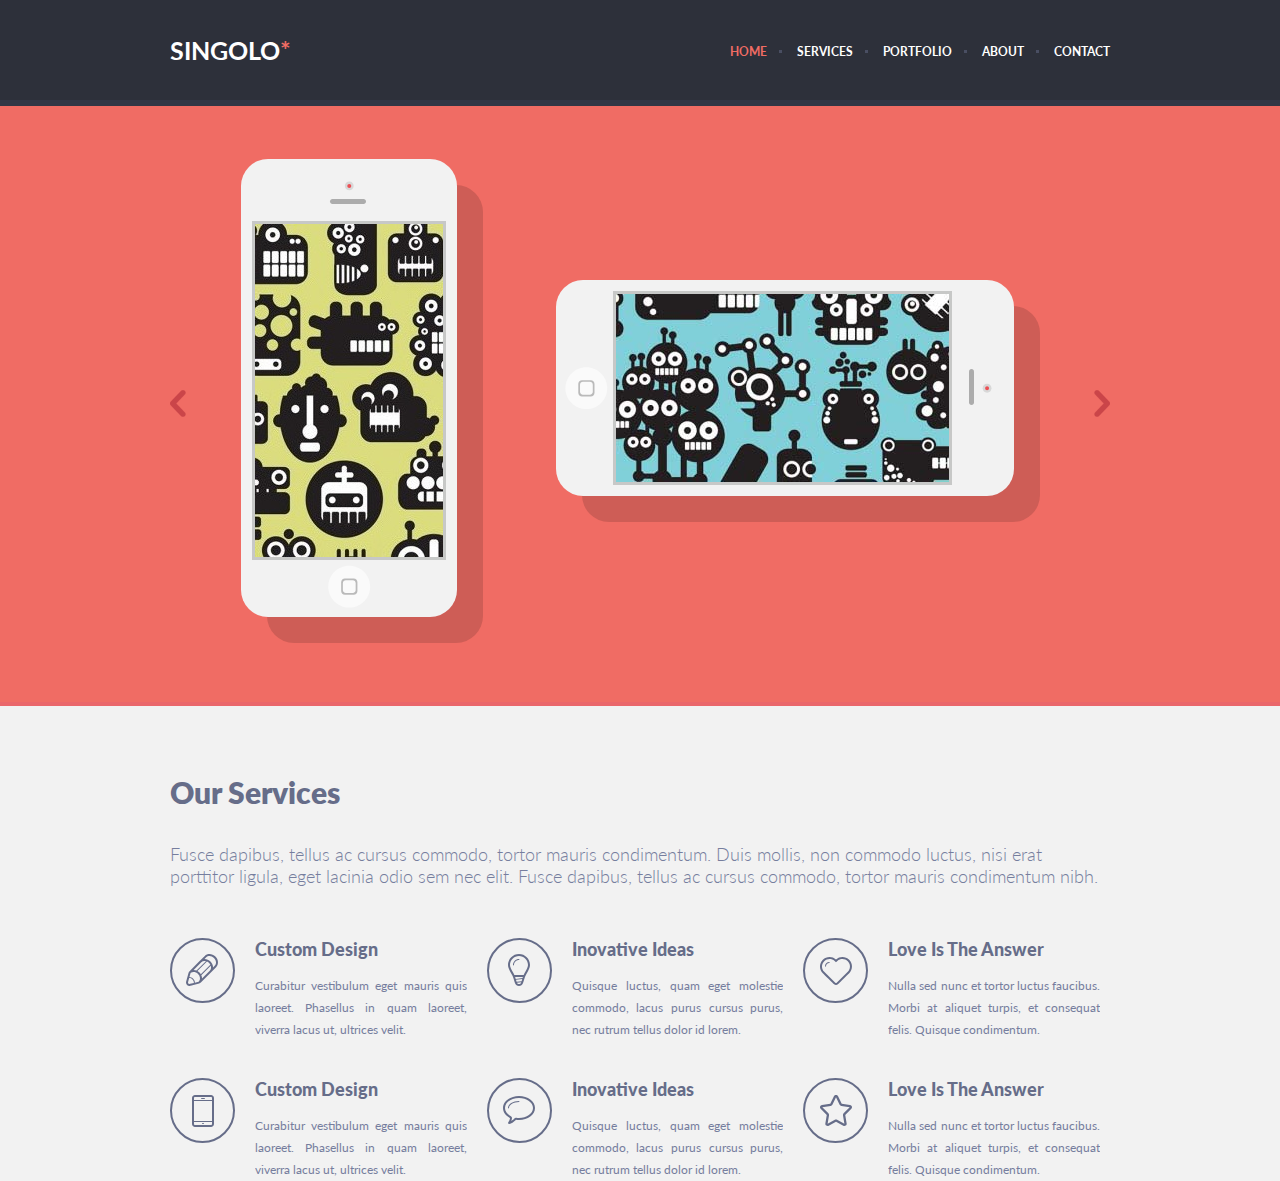
==== singolo1.html @ 1f8a7806 "feat: create singolo1.html and singolo1.css" ====
<!DOCTYPE html>
<html lang="en">
<head>
  <meta charset="UTF-8">
  <meta name="viewport" content="width=device-width, initial-scale=1.0">
  <title>Document</title>
  <link href="https://fonts.googleapis.com/css?family=Lato:300,400,700,900&display=swap" rel="stylesheet">
  <link rel="stylesheet" href="singolo1.css">
</head>
<body>
  <header class="header">
    <div class="wrapper">
      <div class="header-content">
        <a class="logo" href="#"><h1>singolo</h1><span class="logo selected">*</span></a>
        <nav class="header-nav">
          <ul>
            <li><a class="selected" href="#">home</a></li>
            <li><a href="#">services</a></li>
            <li><a href="#">portfolio</a></li>
            <li><a href="#">about</a></li>
            <li><a href="#">contact</a></li>
          </ul>
        </nav>
      </div>      
    </div>
  </header>
  <div class="slider">
    <div class="wrapper">
      <div class="slider-container">
        <div class="slider-items">
          <div class="iphone vertical">
            <div class="iphone__screen">
              <img src="./assets/images/iphone/layer_vertical.jpg" alt="iphone">
            </div>
            <img class="iphone__cam" src="./assets/images/iphone/cam.svg" alt="">
            <img class="iphone__home_button" src="./assets/images/iphone/home_button.svg" alt="">
            <img class="iphone__speaker" src="./assets/images/iphone/speaker.svg" alt="">
          </div>
          <div class="iphone horizontal">
            <div class="iphone__screen">
              <img src="./assets/images/iphone/layer_horizontal.jpg" alt="iphone">
            </div>
            <img class="iphone__cam" src="./assets/images/iphone/cam.svg" alt="">
            <img class="iphone__home_button" src="./assets/images/iphone/home_button.svg" alt="">
            <img class="iphone__speaker" src="./assets/images/iphone/speaker.svg" alt="">
          </div>          
        </div>  
        <div class="arrow prev"></div>
        <div class="arrow next"></div>      
      </div>
    </div>
  </div>
  <section class="services">
    <div class="wrapper">
      <h2>Our Services</h2>
      <p class="services-text">Fusce dapibus, tellus ac cursus commodo, tortor mauris condimentum. Duis mollis, non commodo luctus, nisi erat
        porttitor ligula, eget lacinia odio sem nec elit. Fusce dapibus, tellus ac cursus commodo, tortor mauris condimentum nibh.</p>
      <div class="layout-3-column layout-first">
        <div class="services-description">
          <div class="services-description__image" >
            <img src="./assets/images/services/pen.svg" alt="">
          </div>            
          <div class="services-description__content">
            <h3>Custom Design</h3>
            <p>Curabitur vestibulum eget mauris quis 
              laoreet. Phasellus in quam laoreet, viverra
              lacus ut, ultrices velit.</p>
          </div>
        </div>
        <div class="services-description">
          <div class="services-description__image" >
            <img src="./assets/images/services/bulb.svg" alt="">
          </div>          
          <div class="services-description__content">
            <h3>Inovative Ideas</h3>
            <p>Quisque luctus, quam eget molestie commodo, lacus purus cursus purus, nec rutrum tellus dolor id lorem.</p>
          </div>
        </div>
        <div class="services-description">
          <div class="services-description__image" >
            <img src="./assets/images/services/heart.svg" alt="">
          </div>
          <div class="services-description__content">
            <h3>Love Is The Answer</h3>
            <p>Nulla sed nunc et tortor luctus faucibus. Morbi at aliquet turpis, et consequat felis. Quisque condimentum.</p>
          </div>
        </div>
      </div>  
      <div class="layout-3-column">
        <div class="services-description">
          <div class="services-description__image" >
            <img src="./assets/images/services/phone.svg" alt="">
          </div>            
          <div class="services-description__content">
            <h3>Custom Design</h3>
            <p>Curabitur vestibulum eget mauris quis 
              laoreet. Phasellus in quam laoreet, viverra
              lacus ut, ultrices velit.</p>
          </div>
        </div>
        <div class="services-description">
          <div class="services-description__image" >
            <img src="./assets/images/services/bubble.svg" alt="">
          </div>          
          <div class="services-description__content">
            <h3>Inovative Ideas</h3>
            <p>Quisque luctus, quam eget molestie commodo, lacus purus cursus purus, nec rutrum tellus dolor id lorem.</p>
          </div>
        </div>
        <div class="services-description">
          <div class="services-description__image" >
            <img src="./assets/images/services/star.svg" alt="">
          </div>
          <div class="services-description__content">
            <h3>Love Is The Answer</h3>
            <p>Nulla sed nunc et tortor luctus faucibus. Morbi at aliquet turpis, et consequat felis. Quisque condimentum.</p>
          </div>
        </div>
      </div>
    </div>
  </section>   
</body>
</html>
---- singolo1.css ----
html {
  font-size: 10px;
}

body {
  margin: 0;
  padding: 0;
  box-sizing: border-box;
}

.wrapper {
  max-width: 940px;
  margin: 0 auto;
} 

a {
  text-decoration: none;
  cursor: pointer;
  color: #ffffff;
}

.header {
  background-color: #2d303a;  
}

.header-content {
  display: flex;
  justify-content: space-between;
  align-items: center;
}

.logo {
  font-family: 'Lato', Verdana, sans-serif;
  font-weight: bold;  
  margin: 35px 0;
  font-size: 2.5rem;
}

h1 {
  display: inline-block;
  margin: 0;
  color: #ffffff;
  text-transform: uppercase; 
  font-size: 2.5rem; 
 }

h2, h3 {
  margin: 0;
}

p {
  margin: 0;
}

.selected {
  color: #f06c64;
}

.header-nav ul {
  display: flex;
  justify-content: end;
  align-items: center;
  margin: 0;
  padding: 0;  
}

.header-nav li {
  padding-right: 25px;
  padding-left: 5px;
  list-style-type: square;  
  color: #494e62;
}

.header-nav li:last-child {
  padding-right: 0;
}

.header-nav li:first-child {
  list-style: none;
  padding-left: 0;
}

.header-nav li a {
  position: relative;
  top: 1px;
  font-size: 1.2rem;
  font-family: 'Lato', Verdana, sans-serif;
  font-weight: bold;
  text-transform: uppercase;
}

.header-nav li a:hover {
  color: #f06c64;
}

.slider {
  background-color: #f06c64; 
  box-shadow: inset 0 6px #323746, inset 0 -4px #ea676b;
}

.slider-container {
  position: relative;
  
}

.iphone {
  position: relative;
  background-color: #f2f2f2;
  border-radius: 27px;
  padding: 11px 62px 11px 57px;
  
}

.iphone img {
  display: block;
  max-width: 100%;
  height: auto;  
}

.slider-items {
  display: flex;  
  justify-content: space-between; 
  padding: 180px 0 210px 0; 
}

.iphone__screen {
  border: 3px solid #c7c8c7;
}
.vertical {
  transform: rotate(270deg);
  position: relative;
  right: 50px;
  box-shadow: -26px 26px #ce5d56; 
}

.horizontal {
  right: 96px;
  box-shadow: 26px 26px #ce5d56; 
}

.iphone__cam {
  position: absolute;
  top: 102px;
  right: 21px;
}

.iphone__speaker {
  position: absolute;
  top: 88px;
  right: 38px;
}

.iphone__home_button {
  position: absolute;
  top: 86px;
  left: 8px;
}

.arrow {
  position: absolute;
  width: 16px;
  height: 27px;
  top: calc(50% - 13.5px);
  color: #000;
}

.arrow:hover {
  cursor: pointer;
  fill: #fff;
}

.next {
  background-image: url('./assets/images/iphone/next_arrow.svg');
  right: 0;
}

.prev {
  background-image: url('./assets/images/iphone/prev_arrow.svg');
  left: 0;
  cursor: pointer;
}

.layout-3-column {
  margin-left: -10px;
  display: flex;
}

.layout-first {
  margin-bottom: 37px;
}

.services {
  background-color: #f2f2f2;
  padding-top: 68px;
}

.services h2 {
  font-size: 3rem;
  color: #666d89;
  font-family: 'Lato', Verdana, sans-serif;
  font-weight: 800;
  margin-bottom: 33px;
}

.services-text {
  margin-bottom: 51px;
  font-size: 1.8rem;
  color: #767e9e;
  font-family: 'Lato', Verdana, sans-serif;
  font-weight: 300; 
}

.services-description {
  display: flex;
  margin: 0 10px;
  flex-basis: 33.33333333%;
}

.services-description h3 {
  margin-bottom: 15px;
  font-size: 1.8rem;
  color: #666d89;
  font-family: 'Lato', Verdana, sans-serif;
  font-weight: 900;
}

.services-description__content {
  display: flex;
  flex-direction: column;
  justify-content: start;
  margin-left: 20px;
  overflow: hidden;
}

.services-description__content p {
  font-size: 1.2rem;
  line-height: 22px;
  color: #767e9e;
  font-family: 'Lato', Verdana, sans-serif;
  font-weight: 400;
  text-align: justify; 
}

.services-description__image {
  min-width: 61px;
  height: 61px;
  border: 2px solid #666d89;
  border-radius: 50%;
  display: flex;
  justify-content: center;
  align-items: center;  
}
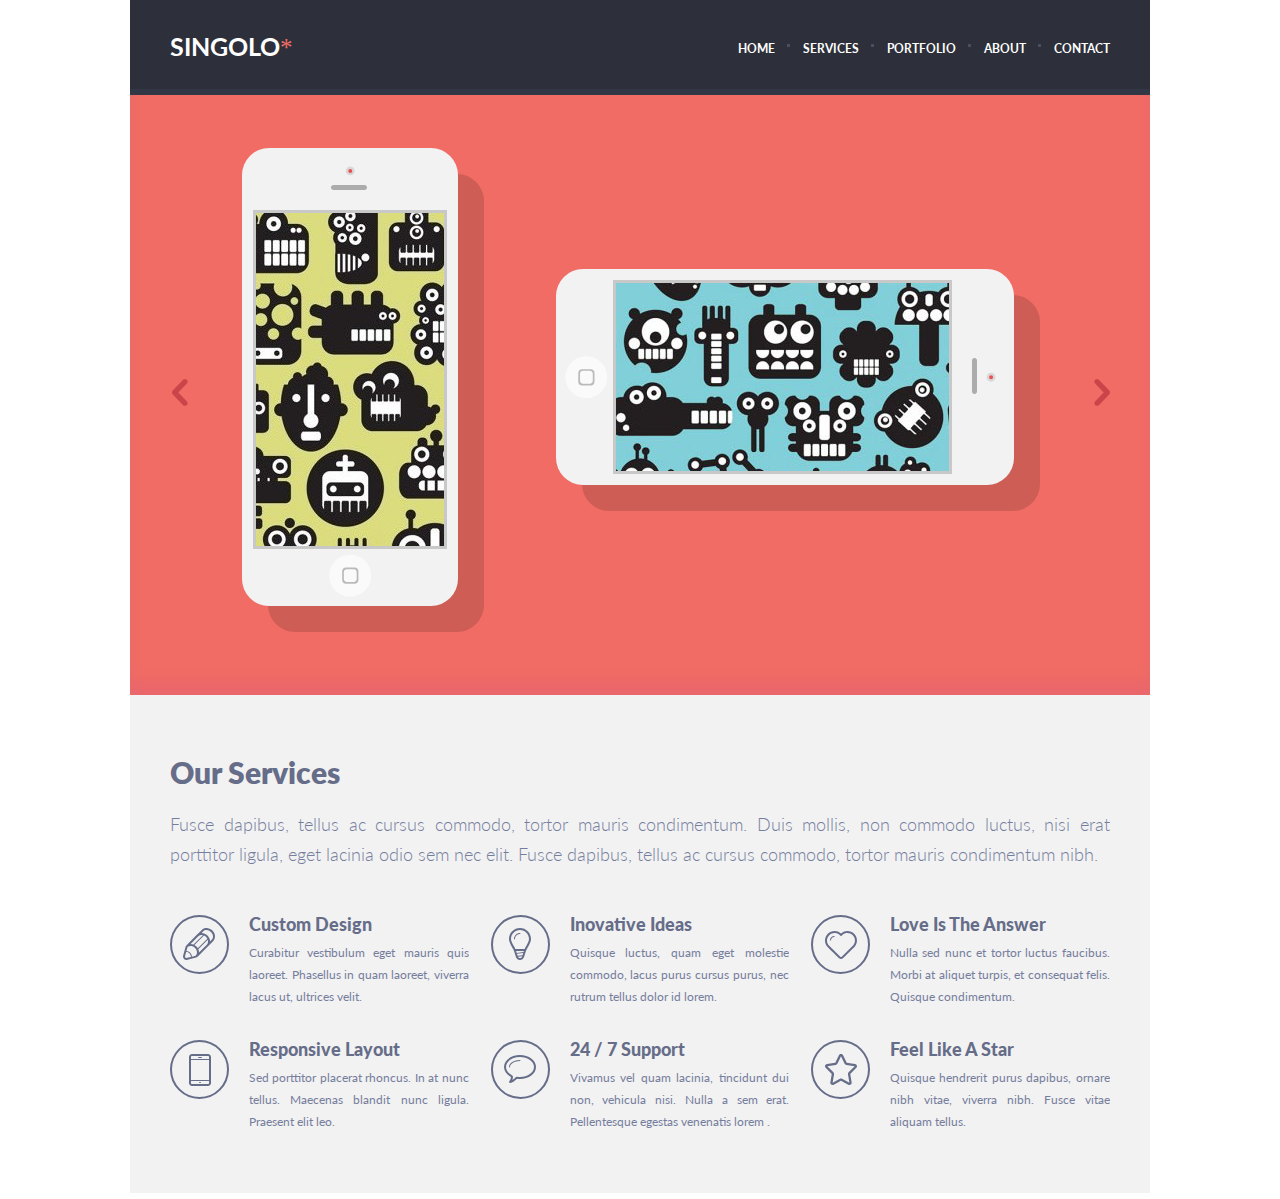
==== commit b02a0765: "fix: fix singolo1. html and singolo2.html" ====
--- a/singolo1.html
+++ b/singolo1.html
@@ -8,10 +8,9 @@
   <link rel="stylesheet" href="singolo1.css">
 </head>
 <body>
-  <header class="header">
-    <div class="wrapper">
-      <div class="header-content">
-        <a class="logo" href="#"><h1>singolo</h1><span class="logo selected">*</span></a>
+  <div class="wrapper">
+    <header class="header">
+      <a  class="logo" href="#"><h1>singolo</h1><span class="logo_star">*</span></a>
         <nav class="header-nav">
           <ul>
             <li><a class="selected" href="#">home</a></li>
@@ -20,38 +19,38 @@
             <li><a href="#">about</a></li>
             <li><a href="#">contact</a></li>
           </ul>
-        </nav>
-      </div>      
-    </div>
-  </header>
-  <div class="slider">
-    <div class="wrapper">
-      <div class="slider-container">
-        <div class="slider-items">
-          <div class="iphone vertical">
-            <div class="iphone__screen">
-              <img src="./assets/images/iphone/layer_vertical.jpg" alt="iphone">
-            </div>
-            <img class="iphone__cam" src="./assets/images/iphone/cam.svg" alt="">
-            <img class="iphone__home_button" src="./assets/images/iphone/home_button.svg" alt="">
-            <img class="iphone__speaker" src="./assets/images/iphone/speaker.svg" alt="">
+        </nav>          
+    </header>
+  </div>
+  
+  <div class="wrapper">
+    <div class="slider">
+      <div class="slider-items">
+        <div class="iphone vertical">
+          <div class="iphone__screen">
+            <img src="./assets/images/iphone/layer_vertical.jpg" alt="iphone">
           </div>
-          <div class="iphone horizontal">
-            <div class="iphone__screen">
-              <img src="./assets/images/iphone/layer_horizontal.jpg" alt="iphone">
-            </div>
-            <img class="iphone__cam" src="./assets/images/iphone/cam.svg" alt="">
-            <img class="iphone__home_button" src="./assets/images/iphone/home_button.svg" alt="">
-            <img class="iphone__speaker" src="./assets/images/iphone/speaker.svg" alt="">
-          </div>          
-        </div>  
-        <div class="arrow prev"></div>
-        <div class="arrow next"></div>      
-      </div>
+          <img class="iphone__cam" src="./assets/images/iphone/cam.svg" alt="">
+          <img class="iphone__home_button" src="./assets/images/iphone/home_button.svg" alt="">
+          <img class="iphone__speaker" src="./assets/images/iphone/speaker.svg" alt="">
+        </div>
+        <div class="iphone horizontal">
+          <div class="iphone__screen">
+            <img src="./assets/images/iphone/layer_horizontal.jpg" alt="iphone">
+          </div>
+          <img class="iphone__cam" src="./assets/images/iphone/cam.svg" alt="">
+          <img class="iphone__home_button" src="./assets/images/iphone/home_button.svg" alt="">
+          <img class="iphone__speaker" src="./assets/images/iphone/speaker.svg" alt="">
+        </div>          
+      </div>  
+      <div class="arrow prev"></div>
+      <div class="arrow next"></div>      
     </div>
   </div>
-  <section class="services">
-    <div class="wrapper">
+
+  
+  <div class="wrapper">
+    <section class="services">
       <h2>Our Services</h2>
       <p class="services-text">Fusce dapibus, tellus ac cursus commodo, tortor mauris condimentum. Duis mollis, non commodo luctus, nisi erat
         porttitor ligula, eget lacinia odio sem nec elit. Fusce dapibus, tellus ac cursus commodo, tortor mauris condimentum nibh.</p>
@@ -82,7 +81,8 @@
           </div>
           <div class="services-description__content">
             <h3>Love Is The Answer</h3>
-            <p>Nulla sed nunc et tortor luctus faucibus. Morbi at aliquet turpis, et consequat felis. Quisque condimentum.</p>
+            <p>Nulla sed nunc et tortor luctus faucibus. Morbi at aliquet turpis, 
+              et consequat felis. Quisque condimentum.</p>
           </div>
         </div>
       </div>  
@@ -92,10 +92,9 @@
             <img src="./assets/images/services/phone.svg" alt="">
           </div>            
           <div class="services-description__content">
-            <h3>Custom Design</h3>
-            <p>Curabitur vestibulum eget mauris quis 
-              laoreet. Phasellus in quam laoreet, viverra
-              lacus ut, ultrices velit.</p>
+            <h3>Responsive Layout</h3>
+            <p>Sed porttitor placerat rhoncus. In at nunc tellus. 
+              Maecenas blandit nunc ligula. Praesent elit leo.</p>
           </div>
         </div>
         <div class="services-description">
@@ -103,8 +102,9 @@
             <img src="./assets/images/services/bubble.svg" alt="">
           </div>          
           <div class="services-description__content">
-            <h3>Inovative Ideas</h3>
-            <p>Quisque luctus, quam eget molestie commodo, lacus purus cursus purus, nec rutrum tellus dolor id lorem.</p>
+            <h3>24 / 7 Support</h3>
+            <p>Vivamus vel quam lacinia, tincidunt dui non, vehicula nisi. 
+              Nulla a sem erat. Pellentesque egestas venenatis lorem .</p>
           </div>
         </div>
         <div class="services-description">
@@ -112,12 +112,14 @@
             <img src="./assets/images/services/star.svg" alt="">
           </div>
           <div class="services-description__content">
-            <h3>Love Is The Answer</h3>
-            <p>Nulla sed nunc et tortor luctus faucibus. Morbi at aliquet turpis, et consequat felis. Quisque condimentum.</p>
+            <h3>Feel Like A Star</h3>
+            <p>Quisque hendrerit purus dapibus, ornare nibh vitae, 
+              viverra nibh. Fusce vitae aliquam tellus.</p>
           </div>
         </div>
       </div>
-    </div>
-  </section>   
+    </section>
+  </div>
+     
 </body>
 </html>--- a/singolo1.css
+++ b/singolo1.css
@@ -2,14 +2,14 @@
   font-size: 10px;
 }
 
-body {
+* {
   margin: 0;
   padding: 0;
   box-sizing: border-box;
 }
 
 .wrapper {
-  max-width: 940px;
+  max-width: 1020px;
   margin: 0 auto;
 } 
 
@@ -20,40 +20,31 @@
 }
 
 .header {
-  background-color: #2d303a;  
-}
-
-.header-content {
   display: flex;
   justify-content: space-between;
   align-items: center;
+  background-color: #2d303a;  
+  padding: 0 40px;
 }
 
 .logo {
-  font-family: 'Lato', Verdana, sans-serif;
-  font-weight: bold;  
-  margin: 35px 0;
-  font-size: 2.5rem;
+  margin: 34px 0 27px;
 }
 
 h1 {
   display: inline-block;
-  margin: 0;
   color: #ffffff;
   text-transform: uppercase; 
+  font-family: "Lato", Verdana, sans-serif;
+  font-weight: bold; 
   font-size: 2.5rem; 
+  line-height: 0.6rem;
+  
  }
 
-h2, h3 {
-  margin: 0;
-}
-
-p {
-  margin: 0;
-}
-
-.selected {
+.logo_star {
   color: #f06c64;
+  font-size: 2.5rem;
 }
 
 .header-nav ul {
@@ -66,7 +57,7 @@
 
 .header-nav li {
   padding-right: 25px;
-  padding-left: 5px;
+  padding-left: 3px;
   list-style-type: square;  
   color: #494e62;
 }
@@ -82,9 +73,9 @@
 
 .header-nav li a {
   position: relative;
-  top: 1px;
+  top: 4px;
   font-size: 1.2rem;
-  font-family: 'Lato', Verdana, sans-serif;
+  font-family: "Lato", Verdana, sans-serif;
   font-weight: bold;
   text-transform: uppercase;
 }
@@ -94,60 +85,54 @@
 }
 
 .slider {
+  position: relative;
+  padding: 180px 136px 210px 111px;
   background-color: #f06c64; 
-  box-shadow: inset 0 6px #323746, inset 0 -4px #ea676b;
-}
-
-.slider-container {
-  position: relative;
-  
+  box-shadow: inset 0 6px #323746, inset 0 -15px 11px #ea676b;
 }
 
 .iphone {
   position: relative;
   background-color: #f2f2f2;
   border-radius: 27px;
-  padding: 11px 62px 11px 57px;
-  
-}
-
-.iphone img {
-  display: block;
-  max-width: 100%;
-  height: auto;  
+  padding: 11px 62px 11px 57px;  
 }
 
 .slider-items {
   display: flex;  
-  justify-content: space-between; 
-  padding: 180px 0 210px 0; 
+  justify-content: space-between;   
 }
 
 .iphone__screen {
   border: 3px solid #c7c8c7;
 }
+
+.iphone__screen img {
+  display: block;
+}
+
 .vertical {
   transform: rotate(270deg);
   position: relative;
-  right: 50px;
+  right: 120px;
   box-shadow: -26px 26px #ce5d56; 
 }
 
 .horizontal {
-  right: 96px;
+  right: 143px;
   box-shadow: 26px 26px #ce5d56; 
 }
 
 .iphone__cam {
   position: absolute;
   top: 102px;
-  right: 21px;
+  right: 17px;
 }
 
 .iphone__speaker {
   position: absolute;
   top: 88px;
-  right: 38px;
+  right: 35px;
 }
 
 .iphone__home_button {
@@ -161,66 +146,65 @@
   width: 16px;
   height: 27px;
   top: calc(50% - 13.5px);
-  color: #000;
 }
 
 .arrow:hover {
   cursor: pointer;
-  fill: #fff;
 }
 
 .next {
   background-image: url('./assets/images/iphone/next_arrow.svg');
-  right: 0;
+  right: 40px;
 }
 
 .prev {
   background-image: url('./assets/images/iphone/prev_arrow.svg');
-  left: 0;
-  cursor: pointer;
+  left: 42px;
+  
 }
 
 .layout-3-column {
-  margin-left: -10px;
-  display: flex;
-}
-
-.layout-first {
-  margin-bottom: 37px;
+  display: flex;
+  justify-content: space-between;
 }
 
 .services {
   background-color: #f2f2f2;
-  padding-top: 68px;
+  padding: 68px 40px 34px 40px;
+  box-shadow: inset 0 -6px #ffffff;
 }
 
 .services h2 {
   font-size: 3rem;
+  line-height: 1.8rem;
   color: #666d89;
-  font-family: 'Lato', Verdana, sans-serif;
+  font-family: "Lato", Verdana, sans-serif;
   font-weight: 800;
-  margin-bottom: 33px;
+  margin-bottom: 28px;
 }
 
 .services-text {
-  margin-bottom: 51px;
+  margin-bottom: 46px;
   font-size: 1.8rem;
+  line-height: 3rem;
   color: #767e9e;
-  font-family: 'Lato', Verdana, sans-serif;
+  font-family: "Lato", Verdana, sans-serif;
   font-weight: 300; 
+  text-align: justify;
 }
 
 .services-description {
   display: flex;
-  margin: 0 10px;
-  flex-basis: 33.33333333%;
+  flex-basis: 31.8085%;
+  padding: 0 0 32px;
 }
 
 .services-description h3 {
-  margin-bottom: 15px;
+  margin-bottom: 9px;
   font-size: 1.8rem;
+  line-height: 1.8rem;
   color: #666d89;
-  font-family: 'Lato', Verdana, sans-serif;
+  font-family: "Lato", Verdana, sans-serif;
   font-weight: 900;
 }
 
@@ -234,16 +218,16 @@
 
 .services-description__content p {
   font-size: 1.2rem;
-  line-height: 22px;
+  line-height: 2.2rem;
   color: #767e9e;
-  font-family: 'Lato', Verdana, sans-serif;
+  font-family: "Lato", Verdana, sans-serif;
   font-weight: 400;
-  text-align: justify; 
+  text-align: justify;
 }
 
 .services-description__image {
-  min-width: 61px;
-  height: 61px;
+  min-width: 59px;
+  height: 59px;
   border: 2px solid #666d89;
   border-radius: 50%;
   display: flex;
